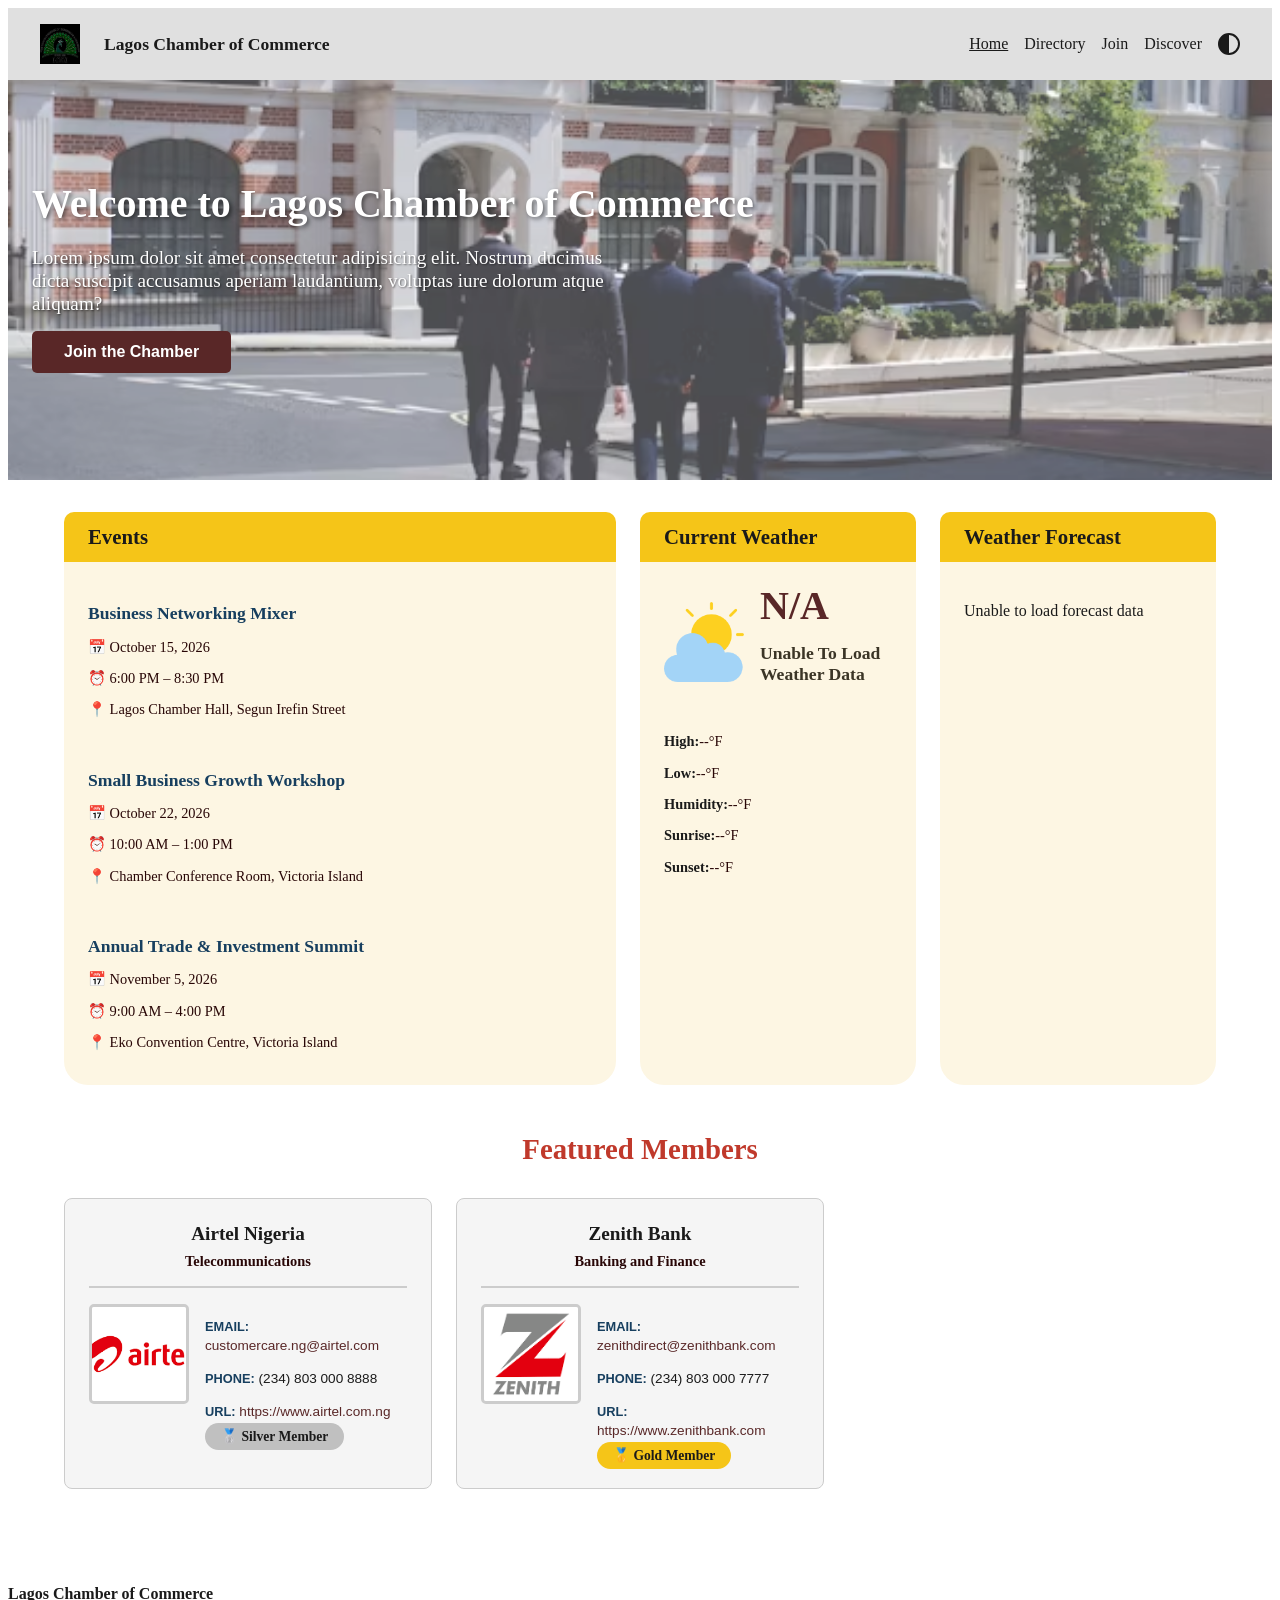
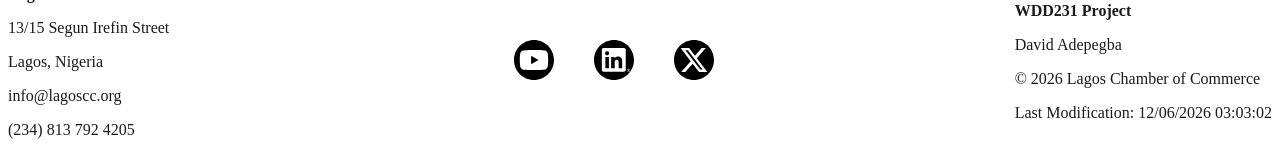
==== chamber/index.html @ eb8c2617 "call to action button fix on mobile view" ====
<!DOCTYPE html>
<html lang="en">

<head>
    <meta charset="UTF-8">
    <meta name="viewport" content="width=device-width, initial-scale=1.0">
    <meta name="author" content="David Adepegba">
    <meta name="description"
        content="Connect with the Lagos Chamber of Commerce. Explore upcoming events, current weather, and featured member businesses in Lagos, Nigeria.">

    <!-- favicon -->
    <link rel="shortcut icon" href="images/favicon.ico" type="image/x-icon">

    <!-- Facebook meta -->

    <meta property="og:title" content="Lagos Chamber of Commerce — Home">
    <meta property="og:description"
        content="Connect with the Lagos Chamber of Commerce. Explore upcoming events, current weather, and featured member businesses in Lagos, Nigeria.">
    <meta property="og:image" content="https://adepegba1.github.io/wdd231/chamber/images/chamber.jpg">
    <meta property="og:url" content="https://adepegba1.github.io/wdd231/chamber/index.html">
    <title>Lagos Chamber of Commerce - Home</title>

    <!-- Stylesheet -->
    <link rel="stylesheet" href="styles/base.css">
    <link rel="stylesheet" href="styles/larger.css">

    <!-- Google font -->
    <link rel="preconnect" href="https://fonts.googleapis.com">
    <link rel="preconnect" href="https://fonts.gstatic.com" crossorigin>
    <link
        href="https://fonts.googleapis.com/css2?family=Roboto:ital,wght@0,100..900;1,100..900&family=Valley+Sans:ital,wght@0,100..900;1,100..900&display=swap"
        rel="stylesheet">

    <!-- JavaScript -->
    <script src="scripts/main.js" defer></script>
</head>

<body>
    <header>
        <!-- Logo and Company Name -->
        <div class="logo">
            <img src="images/chamber.jpg" alt="Company Logo">
            <span>Lagos Chamber of Commerce</span>
            <button id="ham-btn" class="hamburger" aria-label="hamburger"></button>
        </div>

        <!-- Navigation  Icon-->
        <div class="nav">
            <nav id="nav-bar" class="navigation">
                <ul>
                    <li class="current"><a href="index.html">Home</a></li>
                    <li><a href="directory.html">Directory</a></li>
                    <li><a href="#">Join</a></li>
                    <li><a href="#">Discover</a></li>
                    <li><button class="theme-toggle" aria-label="Toggle dark mode"></button></li>
                </ul>
            </nav>

        </div>
    </header>

    <!-- Main content -->
    <main>
        <!-- HERO SECTION  -->
        <section class="hero-section">
            <img src="images/hero-image.avif" alt="hero-image" class="hero-image">
            <div class="hero-overlay">
                <div class="hero-content">
                    <h1>Welcome to Lagos Chamber of Commerce</h1>
                    <p>Lorem ipsum dolor sit amet consectetur adipisicing elit. Nostrum ducimus dicta suscipit accusamus
                        aperiam laudantium, voluptas iure dolorum atque aliquam?</p>
                    <a href="#" class="cta-button">Join the Chamber</a>
                </div>
            </div>
            <!-- EVENT SECTION  -->
        </section>
        <div class="home-container">
            <div class="info-grid">
                <section class="info-card events-card">
                    <h2>Events</h2>
                    <div class="events-list">
                        <div class="event-item">
                            <h3>Business Networking Mixer</h3>
                            <p class="event-date">📅 October 15, 2026</p>
                            <p class="event-time">⏰ 6:00 PM – 8:30 PM</p>
                            <p class="event-location">📍 Lagos Chamber Hall, Segun Irefin Street</p>
                        </div>

                        <div class="event-item">
                            <h3>Small Business Growth Workshop</h3>
                            <p class="event-date">📅 October 22, 2026</p>
                            <p class="event-time">⏰ 10:00 AM – 1:00 PM</p>
                            <p class="event-location">📍 Chamber Conference Room, Victoria Island</p>
                        </div>

                        <div class="event-item">
                            <h3>Annual Trade & Investment Summit</h3>
                            <p class="event-date">📅 November 5, 2026</p>
                            <p class="event-time">⏰ 9:00 AM – 4:00 PM</p>
                            <p class="event-location">📍 Eko Convention Centre, Victoria Island</p>
                        </div>
                    </div>
                </section>

                <!-- WEATHER SECTION  -->
                <section class="info-card wearher-current-card">
                    <h2>Current Weather</h2>
                    <div class="current-weather-content">
                        <div class="weather-main-display">
                            <div class="weather-icon-wrapper">
                                <img id="weatherIcon" src="images/weather-icon.png" alt="weather icon"
                                    class="weather-icon-large">
                            </div>
                            <div class="weather-info">
                                <div class="temperature-large" id="currentTemp">--°F</div>
                                <p class="weather-description-main" id="weatherDescription">Loading...</p>
                            </div>
                        </div>
                        <div class="weather-details-list">
                            <p><strong>High:</strong><span id="highTemp">--°F</span></p>

                            <p><strong>Low:</strong><span id="lowTemp">--°F</span></p>
                            <p><strong>Humidity:</strong><span id="humidity">--°F</span></p>
                            <p><strong>Sunrise:</strong><span id="sunrise">--°F</span></p>
                            <p><strong>Sunset:</strong><span id="sunset">--°F</span></p>
                        </div>
                    </div>
                </section>

                <!-- WEATHER FORECAST SECTION  -->
                <section class="info-card weather-forecast-card">
                    <h2>Weather Forecast</h2>
                    <div class="forecast-list" id="forecastList"></div>
                </section>
            </div>
            <!-- MEMBER SPOTLIGHT SECTION  -->
            <section class="spotlights-section">
                <h2 class="spotlights-title">Featured Members</h2>
                <div class="spotlights-grid" id="spotlightsGrid"></div>
            </section>

        </div>

    </main>

    <!-- footer -->
    <footer>
        <div class="company">
            <p><strong>Lagos Chamber of Commerce</strong></p>
            <p>13/15 Segun Irefin Street</p>
            <p>Lagos, Nigeria</p>
            <p>info@lagoscc.org</p>
            <p>(234) 813 792 4205</p>
        </div>
        <div class="social-media">
            <a href="https://youtube.com"><img src="images/youtube.svg" alt="Youtube Logo"></a>
            <a href="https://www.linkedin.com/in/adepegbadavid1/"><img src="images/linkedin.svg"
                    alt="LinkedIn Logo"></a>
            <a href="https://x.com/adepegbadavid1"><img src="images/twitter.svg" alt="Twitter Logo"></a>
        </div>
        <div class="student">
            <p><strong>WDD231 Project</strong></p>
            <p>David Adepegba</p>
            <p>&copy; <span id="currentyear"></span> Lagos Chamber of Commerce</p>
            <p>Last Modification: <span id="lastModified"></span></p>
        </div>
    </footer>
</body>

</html>
---- chamber/styles/base.css ----
/* ===== COLOR VARIABLES (LIGHT MODE = DEFAULT) ===== */
:root {
  --bg-color: #ffffff;
  --text-color: #1a1a1a;
  --header-bg: #e0e0e0;
  --card-bg: #f5f5f5;
  --primary-color: #173f5f;
  --accent-color: #592727;
  --border-color: #cccccc;
  --nav-text: #ffffff;
  --highlight-bg: #fdf6e3;
  --highlight-title-bg: #f5c518;
  --warning-color: #3b3526;
  --muted-color: #280606;
  --danger-color: #c0392b;
}

/* ===== DARK MODE OVERRIDES ===== */
[data-theme="dark"] {
  --bg-color: #121212;
  --text-color: #f0f0f0;
  --header-bg: #1e1e1e;
  --card-bg: #1e1e1e;
  --border-color: #444444;
  --highlight-bg: #2a2a1a;
  --highlight-title-bg: #b38f13;
  --muted-color: #b0b0b0;
  --primary-color: #6fb3d9; /* lighter navy → visible on dark backgrounds */
}

* {
  box-sizing: border-box;
}

/* HEADER  */
header {
  display: flex;
  flex-direction: column;
  flex-wrap: wrap;
  justify-content: space-between;
  align-items: center;
  background-color: var(--header-bg);
  padding: 1rem 2rem;
  gap: 1rem;
}

/* LOGO AND COMPANY NAME */
.logo {
  display: flex;
  align-items: center;
  gap: 1.5rem;
  font-weight: 600;
  font-size: 1.1rem;
}
.logo img,
footer img {
  width: 40px;
  height: 40px;
}
.hamburger {
  background: transparent;
  position: relative;
  border: none;
  cursor: pointer;
  width: 40px;
  height: 40px;
}
.hamburger::before {
  content: "\2630";
  font-size: 1.8rem;
  color: var(--primary-color);
}
.hamburger.show::before {
  content: "\00D7";
}

/* NAVIGATION ICON */
.nav {
  width: 100%;
  order: 3; /* forces nav below logo/toggle row */
}

#nav-bar {
  display: none;
}
#nav-bar.show {
  display: block;
}
.navigation ul {
  display: flex;
  flex-direction: column;
  flex-wrap: wrap;
  list-style: none;
  align-items: flex-start;
  gap: 1rem;
  margin: 0;
  padding: 0;
}
.navigation a {
  text-decoration: none;
  color: var(--text-color);
  cursor: pointer;
}
.navigation .current a {
  text-decoration: underline;
}
.theme-toggle {
  width: 22px;
  height: 22px;
  border-radius: 50%;
  border: 2px solid var(--text-color);
  background: linear-gradient(90deg, var(--text-color) 50%, transparent 50%);
  cursor: pointer;
}

/* MAIN CONTENT */
/* COMPANY CARD */
#directory.grid {
  display: grid;
  grid-template-columns: repeat(2, 1fr);
  gap: 1rem;
  padding: 5px;
  /* background-color: var(--bg-color); */
}
/* JAVASCRIPT FUNCTION CLASS */
/* CARD  */
.company-card {
  background-color: var(--card-bg);
  border: 1px solid var(--border-color);
  padding: 0.5rem;
  overflow: hidden;
  box-shadow: 0 2px 6px rgba(0, 0, 0, 0.1);
  display: flex;
  flex-direction: column;
  border-radius: 8px;
  min-width: 0;
}

.card-image {
  width: 100%;
  height: 140px;
  object-fit: cover;
  border-radius: 4px;
}

.card-body {
  display: flex;
  flex-direction: column;
  gap: 0.4rem;
  min-width: 0;
}

.card-body h3 {
  margin: 0;
  padding-top: 1rem;
  font-size: 1rem;
  overflow-wrap: break-word;
}
.card-body .tagline {
  margin: 0 0 0.5rem;
  font-size: 0.75rem;
  color: var(--text-color);
  font-style: italic;
}
/* CARD A TAG LINK  */
.detail a {
  text-decoration: none;
  cursor: pointer;
  color: var(--text-color);
  overflow-wrap: break-word;
  word-break: break-word;
}
.detail {
  margin: 0;
  display: flex;
  align-items: center;
  gap: 0.5rem;
  font-size: 0.7rem;
  color: var(--text-color);
  overflow-wrap: break-word;
  word-break: break-word;
}

/* LIST DISPLAY  */
#directory.list {
  display: flex;
  flex-direction: column;
  gap: 1.5rem;
  padding: 2rem;
  background-color: var(--bg-color);
}

#directory.list .company-card {
  flex-direction: row;
  align-items: flex-start;
  gap: 1rem;
  border-radius: 8px;
  overflow: hidden;
}

#directory.list .card-image {
  width: 90px;
  height: 90px;
  border-radius: 8px;
  object-fit: cover;
  flex-shrink: 0;
  margin: 1rem;
}

#directory.list .card-body {
  padding: 1rem 1rem 1rem 0;
  min-width: 0;
}

#directory.list .card-body h3 {
  font-size: 1.2rem;
}

#directory.list .detail {
  font-size: 0.7rem;
}

#directory.list .badge {
  margin-top: 1rem;
}

/* DIRECTORY & ICON  */
.heading {
  display: flex;
  justify-content: space-between;
  align-items: center;
  flex-wrap: wrap;
  gap: 0.5rem;
  margin-bottom: 2rem;
  padding-bottom: 1rem;
  border-bottom: 3px solid var(--text-color);
}
.heading h1 {
  font-size: 2rem;
}
/* LIST AND GRID ICON  */
.display-toggle {
  display: flex;
  gap: 0.5rem;
}

.display-toggle button {
  background-color: var(--card-bg);
  color: var(--text-color);
  border: 1px solid var(--text-color);
  padding: 0.5rem 1rem;
  border-radius: 4px;
  cursor: pointer;
}

.display-toggle button.active {
  background-color: var(--text-color);
  color: var(--bg-color);
}

.display-toggle button:hover {
  background-color: var(--text-color);
  color: var(--card-bg);
}

/* MEMBERSHIP BADGE  */
.badge {
  align-self: flex-start;
  margin-top: 0.8rem;
  padding: 0.4rem 1rem;
  border-radius: 20px;
  font-weight: bold;
  font-size: 0.85rem;
  color: #1a1a1a;
}

.badge.gold,
.badge-gold {
  background-color: #f5c518;
}

.badge.silver,
.badge-silver {
  background-color: #c0c0c0;
}

.badge.bronze,
.badge-bronze {
  background-color: #cd7f32;
  color: #fff;
}

/* BODY  */
body {
  background-color: var(--bg-color);
  color: var(--text-color);
  transition:
    background-color 0.3s ease,
    color 0.3s ease;
  overflow-x: hidden;
}

/* FOOTER */
footer {
  display: flex;
  flex-direction: column;
  justify-content: space-between;
  align-items: center;
  gap: 1.5rem;
}
.social-media {
  display: flex;
  gap: 2.5rem;
}
[data-theme="dark"] .social-media img {
  filter: brightness(0) invert(1);
}

/* INDEX PAGE  STYLYING*/

/*  HERO SECTION   */
.hero-section {
  position: relative;
  width: 100%;
  height: 280px;
  overflow: hidden;
}
.hero-image {
  width: 100%;
  height: 100%;
  object-fit: cover;
  object-position: center;
  opacity: 0.7;
}
.hero-overlay {
  position: absolute;
  top: 0;
  left: 0;
  width: 90%;
  height: 90%;
  display: flex;
  align-items: center;
  justify-content: flex-start;
}
.hero-content {
  max-width: 1200px;
  width: 100%;
  margin: 0 auto;
  padding: 0 1.5rem;
}
.hero-content h1 {
  font-size: 1rem;
  margin-bottom: 1rem;
  font-weight: 700;
  text-shadow: 2px 2px 4px rgba(0, 0, 0, 0.5);
  color: white;
}
.hero-content p {
  font-size: 0.7rem;
  margin-bottom: 1rem;
  max-width: 600px;
  line-height: 1.2;
  text-shadow: 1px 1px 2px rgba(0, 0, 0, 0.5);
  color: white;
}
.cta-button {
  display: inline-block;
  padding: 0.8rem 2rem;
  font: 700 1rem/1 sans-serif;
  background-color: var(--accent-color);
  color: #ffffff;
  text-decoration: none;
  border-radius: 5px;
  border: none;
  transition: all 0.3s;
}
.cta-button:hover {
  background-color: var(--primary-color);
  transform: translateY(-2px);
  box-shadow: 0 4px 12px rgba(0, 0, 0, 0.3);
}

/* EVENT SECTION */
.home-container {
  max-width: 1200px;
  margin: 0 auto;
  padding: 2rem 1.5rem 3rem;
}
.info-grid {
  display: grid;
  grid-template-columns: 1fr; /* mobile default: stacked */
  gap: 1.5rem;
  margin-bottom: 3rem;
}

.info-card {
  padding: 1.5rem;
  background-color: var(--highlight-bg);
  border-radius: 1.5rem;
}
.info-card h2 {
  font-size: 1.3rem;
  color: #1a1a1a;
  background: var(--highlight-title-bg);
  margin: -1.5rem -1.5rem 1.5rem -1.5rem;
  padding: 0.8rem 1.5rem;
  border-radius: 10px 10px 0 0;
  font-weight: 700;
}

.events-list {
  display: flex;
  flex-direction: column;
  gap: 1.5rem;
}
.event-item h3 {
  color: var(--primary-color);
  font-size: 1.1rem;
  margin-bottom: 0.5rem;
}
.event-date,
.event-item,
.event-location {
  font-size: 0.9rem;
  color: var(--muted-color);
  margin-bottom: 0.3rem;
}

/* WEATHER SECTION */
.current-weather-content {
  display: flex;
  flex-direction: column;
  gap: 1rem;
}
.weather-main-display {
  display: flex;
  align-items: center;
  gap: 1rem;
}
.weather-icon-wrapper {
  flex-shrink: 0;
}
.weather-icon-large {
  width: 80px;
  height: 80px;
}
.weather-info {
  flex: 1;
  text-align: left;
  min-width: 0;
}
.temperature-large {
  font-size: 2.5rem;
  font-weight: 700;
  color: var(--accent-color);
  line-height: 1;
  margin-bottom: 0.3rem;
}
.weather-description-main {
  font-size: 1.1rem;
  color: var(--warning-color);
  font-weight: 600;
  text-transform: capitalize;
}
.weather-details-list {
  text-align: left;
}
.weather-details-list p {
  font-size: 0.9rem;
  color: var(--muted-color);
  margin-bottom: 0.4rem;
}
.weather-details-list strong {
  color: var(--text-color);
}

/* FORECAST SECTION  */
.forecast-list {
  display: flex;
  flex-direction: column;
  gap: 1rem;
}
.forecast-item {
  display: flex;
  justify-content: space-between;
  align-items: center;
  padding: 0.8rem;
  background-color: var(--primary-color);
  border-radius: 8px;
}
.forecast-day-name {
  font-weight: 700;
  color: var(--nav-text);
  font-size: 1rem;
}
.forecast-temp {
  font-size: 1.2rem;
  font-weight: 700;
  color: var(--nav-text);
}

/* MEMBER SPOTLIGHT SECTION  */
.spotlights-section {
  margin-bottom: 2rem;
}
.spotlights-title {
  font-size: 1.8rem;
  color: var(--danger-color);
  margin-bottom: 2rem;
  text-align: center;
}
.spotlights-grid {
  display: grid;
  grid-template-columns: 1fr; /* mobile default: stacked */
  gap: 1.5rem;
}
.spotlight-card {
  background-color: var(--card-bg);
  border: 1px solid var(--border-color);
  border-radius: 8px;
  padding: 1.5rem;
  display: flex;
  flex-direction: column;
  gap: 1rem;
}
.spotlight-header {
  text-align: center;
  padding-bottom: 1rem;
  border-bottom: 2px solid var(--border-color);
}
.spotlight-name {
  font-size: 1.2rem;
  color: var(--text-color);
  font-weight: 700;
  margin: 0 0 0.5rem 0;
}
.spotlight-tagline {
  font-size: 0.9rem;
  color: var(--muted-color);
  font-weight: 600;
  margin: 0;
}

.spotlight-content {
  display: grid;
  grid-template-columns: 100px 1fr;
  gap: 1rem;
  align-items: start;
}
.spotlight-image-wrapper {
  width: 100px;
  height: 100px;
  border: 3px solid var(--border-color);
  border-radius: 5px;
  overflow: hidden;
  flex-shrink: 0;
}
.spotlight-image {
  width: 100%;
  height: 100%;
  object-fit: cover;
}

.spotlight-info {
  flex: 1;
  display: flex;
  flex-direction: column;
  gap: 0.5rem;
  word-break: break-word;
  overflow-wrap: break-word;
  min-width: 0;
}
.spotlight-contact {
  text-align: left;
  min-width: 0;
}

.spotlight-contact p {
  font: normal 0.85rem/1.4 sans-serif;
  color: var(--text-color);
  margin-bottom: 0.4rem;
  word-break: break-word;
  overflow-wrap: break-word;
}
.spotlight-contact strong {
  color: var(--primary-color);
  font-size: 0.8rem;
  font-weight: 700;
}
.spotlight-contact a {
  color: var(--accent-color);
  text-decoration: none;
}
.spotlight-contact a:hover {
  color: var(--primary-color);
  text-decoration: underline;
}
.spotlight-badge {
  margin-top: auto;
}
---- chamber/styles/larger.css ----
@media screen and (min-width: 38rem) {
  /* HEADER  */
  header {
    flex-direction: row;
    justify-content: space-between;
  }

  /* LOGO AND COMPANY NAME */
  .logo {
    width: auto;
  }
  .hamburger {
    display: none;
  }

  /* NAVIGATION ICON */
  .nav-toggle {
    display: none;
  }

  .nav {
    display: block;
    width: auto;
    order: 0;
  }

  .navigation ul {
    flex-direction: row;
    align-items: center;
    padding: 0;
  }

  #nav-bar {
    display: block;
  }
  /* COMPANY CARD */
  #directory.grid {
    grid-template-columns: repeat(3, 1fr);
  }
  /* LIST DISPLAY  */
  #directory.list .company-card {
    flex-direction: row;
    align-items: stretch;
  }
  #directory.list .card-image {
    width: 140px;
    height: 140px;
  }

  .card-body {
    padding: 2rem 2rem 2rem 0rem;
  }
  .card-body h3 {
    text-transform: uppercase;
  }

  /* FOOTER  */
  footer {
    flex-direction: row;
  }

  /* HOME PAGE — go from 1 column to multi-column layouts */
  .hero-section {
    height: 400px;
  }
  .hero-content h1 {
    font-size: 2.5rem;
  }
  .hero-content p {
    font-size: 1.2rem;
  }
  .info-grid {
    grid-template-columns: 2fr 1fr 1fr;
  }
  .spotlights-grid {
    grid-template-columns: repeat(2, 1fr);
  }
}

@media screen and (min-width: 64rem) {
  #directory.grid {
    grid-template-columns: repeat(4, 1fr);
  }
  .spotlights-grid {
    grid-template-columns: repeat(3, 1fr);
  }
}
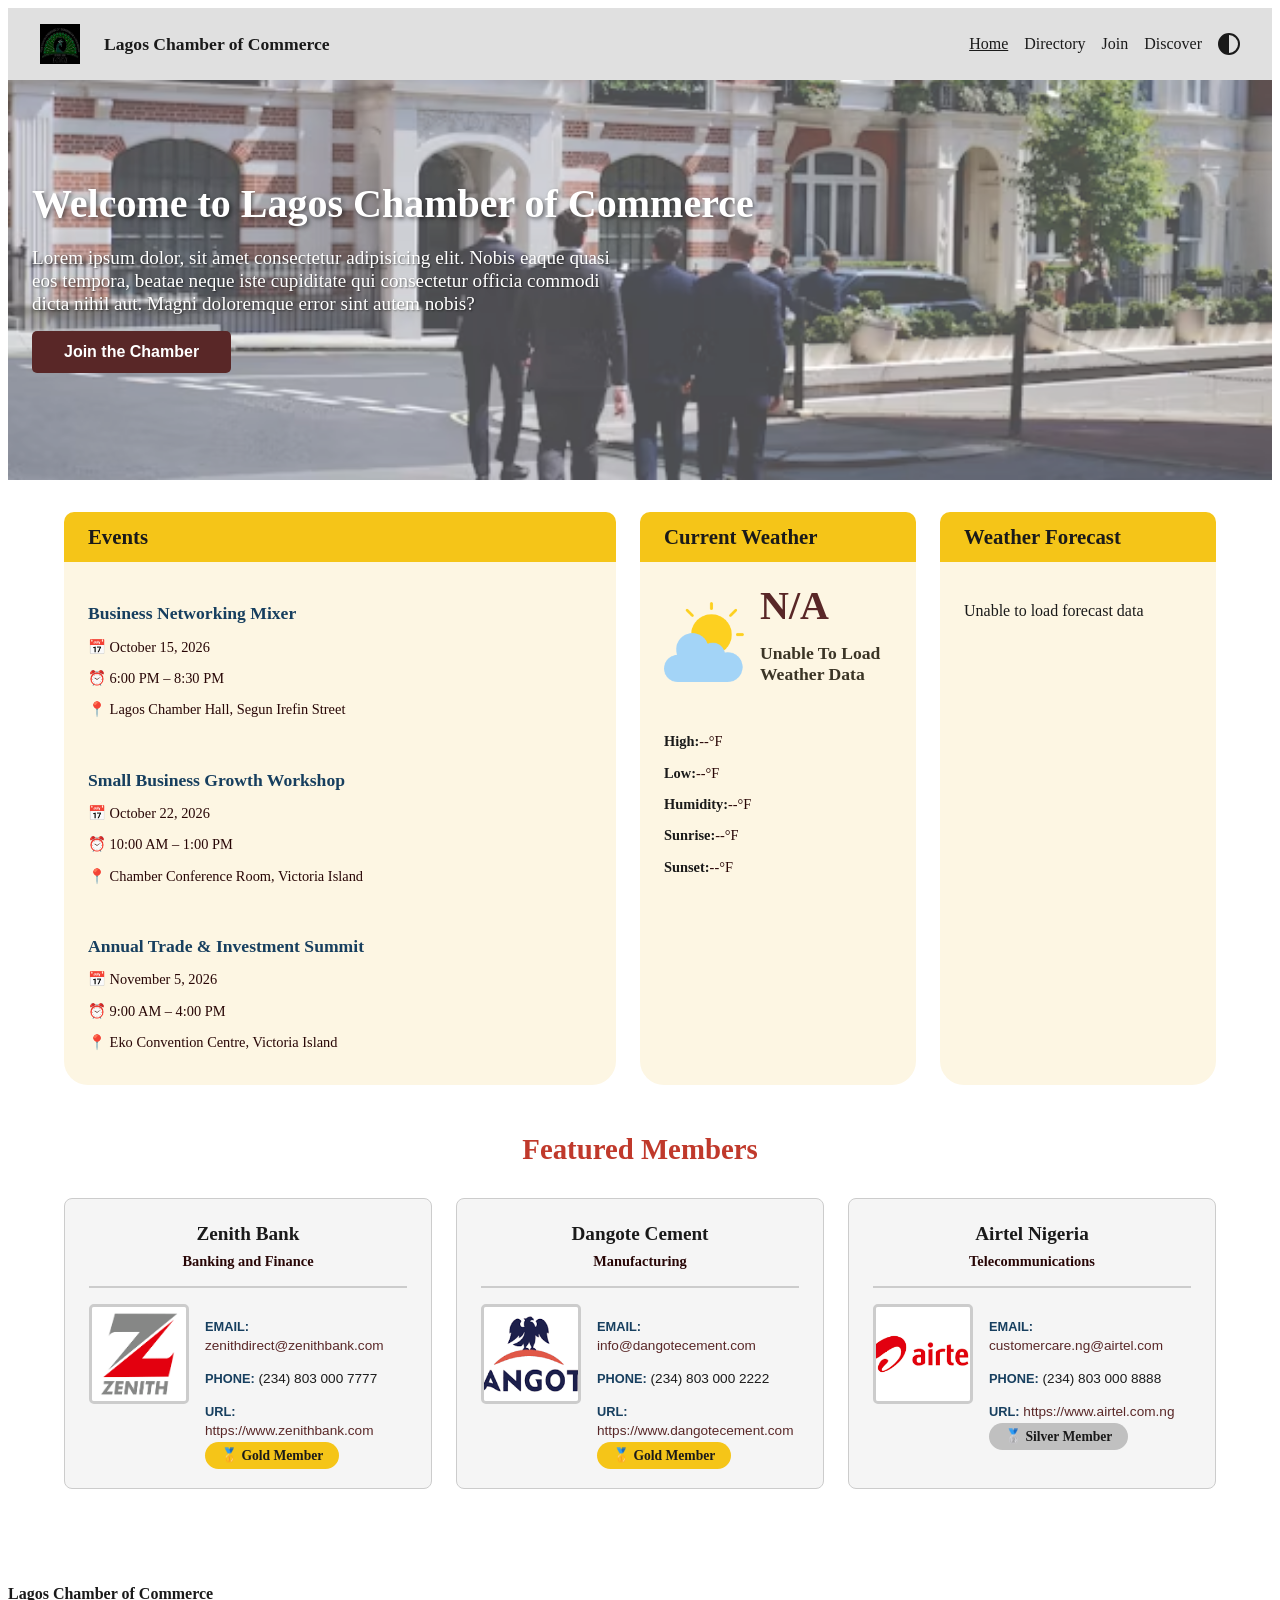
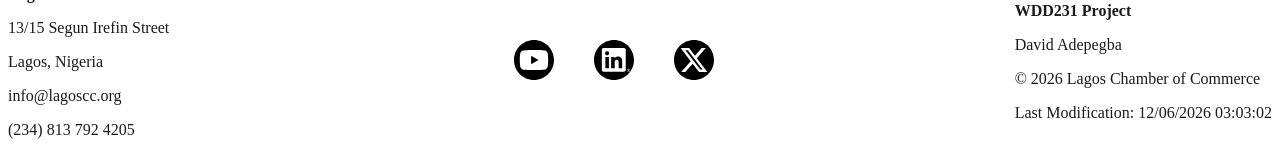
==== commit 2548ee63: "call to action button fix on mobile view" ====
--- a/chamber/index.html
+++ b/chamber/index.html
@@ -67,8 +67,9 @@
             <div class="hero-overlay">
                 <div class="hero-content">
                     <h1>Welcome to Lagos Chamber of Commerce</h1>
-                    <p>Lorem ipsum dolor sit amet consectetur adipisicing elit. Nostrum ducimus dicta suscipit accusamus
-                        aperiam laudantium, voluptas iure dolorum atque aliquam?</p>
+                    <p>Lorem ipsum dolor, sit amet consectetur adipisicing elit. Nobis eaque quasi eos tempora, beatae
+                        neque iste cupiditate qui consectetur officia commodi dicta nihil aut. Magni doloremque error
+                        sint autem nobis?</p>
                     <a href="#" class="cta-button">Join the Chamber</a>
                 </div>
             </div>
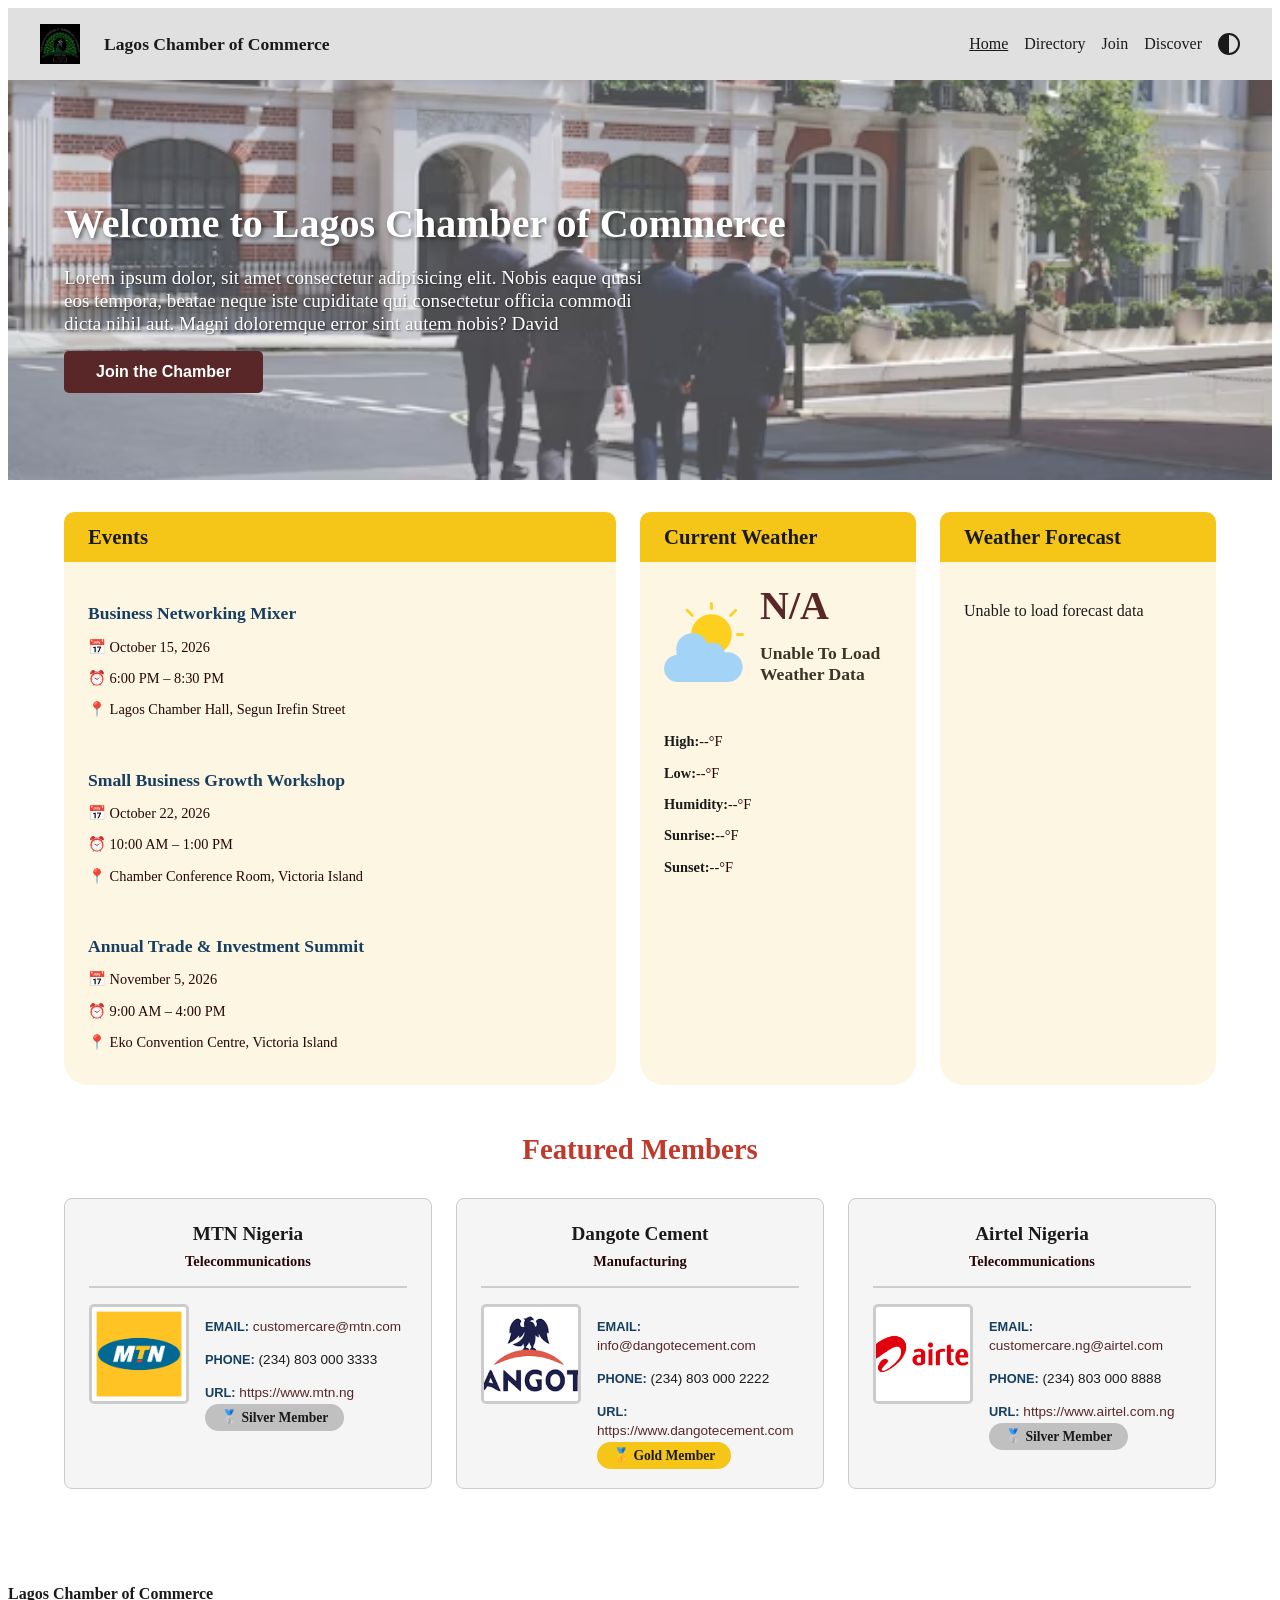
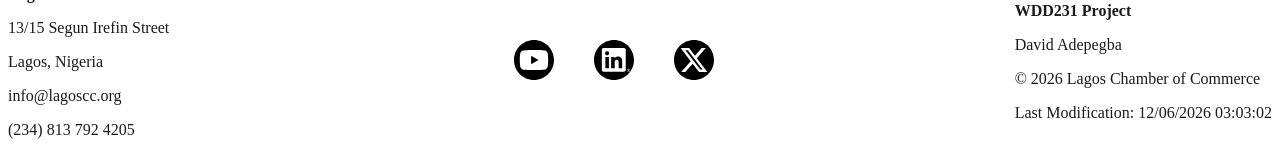
==== commit 2cb0921e: "call to action button fix on mobile view" ====
--- a/chamber/index.html
+++ b/chamber/index.html
@@ -69,7 +69,7 @@
                     <h1>Welcome to Lagos Chamber of Commerce</h1>
                     <p>Lorem ipsum dolor, sit amet consectetur adipisicing elit. Nobis eaque quasi eos tempora, beatae
                         neque iste cupiditate qui consectetur officia commodi dicta nihil aut. Magni doloremque error
-                        sint autem nobis?</p>
+                        sint autem nobis? David</p>
                     <a href="#" class="cta-button">Join the Chamber</a>
                 </div>
             </div>
--- a/chamber/styles/base.css
+++ b/chamber/styles/base.css
@@ -336,8 +336,8 @@
   position: absolute;
   top: 0;
   left: 0;
-  width: 90%;
-  height: 90%;
+  width: 100%;
+  height: 100%;
   display: flex;
   align-items: center;
   justify-content: flex-start;
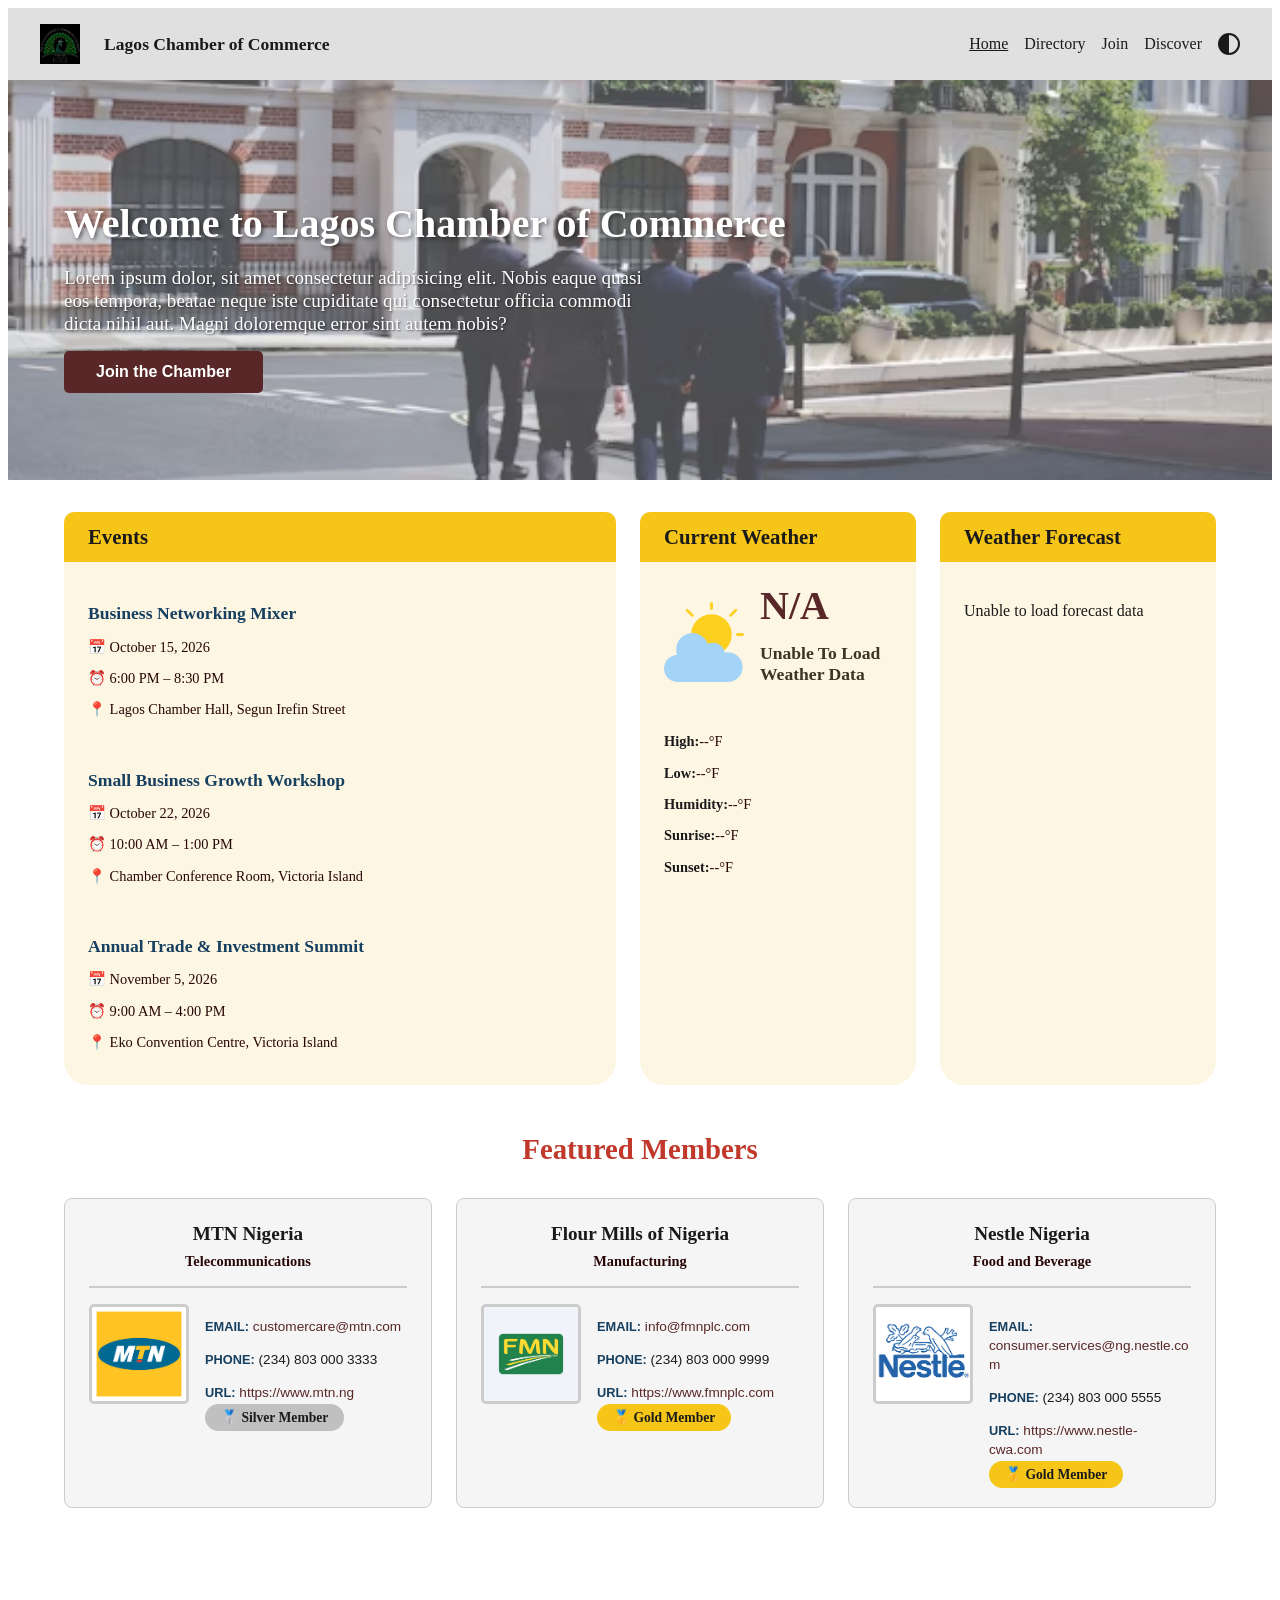
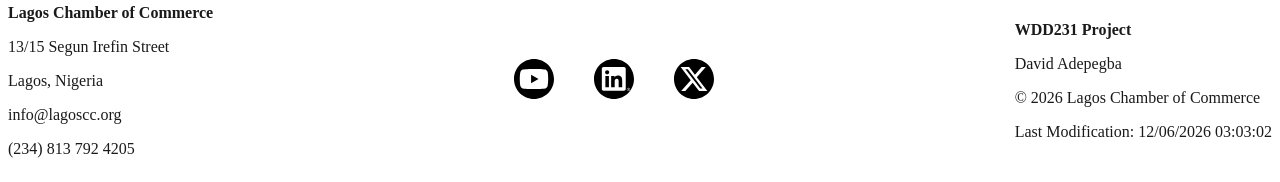
==== commit 366fb82d: "call to action button fix on mobile view" ====
--- a/chamber/index.html
+++ b/chamber/index.html
@@ -69,7 +69,7 @@
                     <h1>Welcome to Lagos Chamber of Commerce</h1>
                     <p>Lorem ipsum dolor, sit amet consectetur adipisicing elit. Nobis eaque quasi eos tempora, beatae
                         neque iste cupiditate qui consectetur officia commodi dicta nihil aut. Magni doloremque error
-                        sint autem nobis? David</p>
+                        sint autem nobis?</p>
                     <a href="#" class="cta-button">Join the Chamber</a>
                 </div>
             </div>
--- a/chamber/styles/base.css
+++ b/chamber/styles/base.css
@@ -349,14 +349,14 @@
   padding: 0 1.5rem;
 }
 .hero-content h1 {
-  font-size: 1rem;
+  font-size: 1.3rem;
   margin-bottom: 1rem;
   font-weight: 700;
   text-shadow: 2px 2px 4px rgba(0, 0, 0, 0.5);
   color: white;
 }
 .hero-content p {
-  font-size: 0.7rem;
+  font-size: 0.9rem;
   margin-bottom: 1rem;
   max-width: 600px;
   line-height: 1.2;
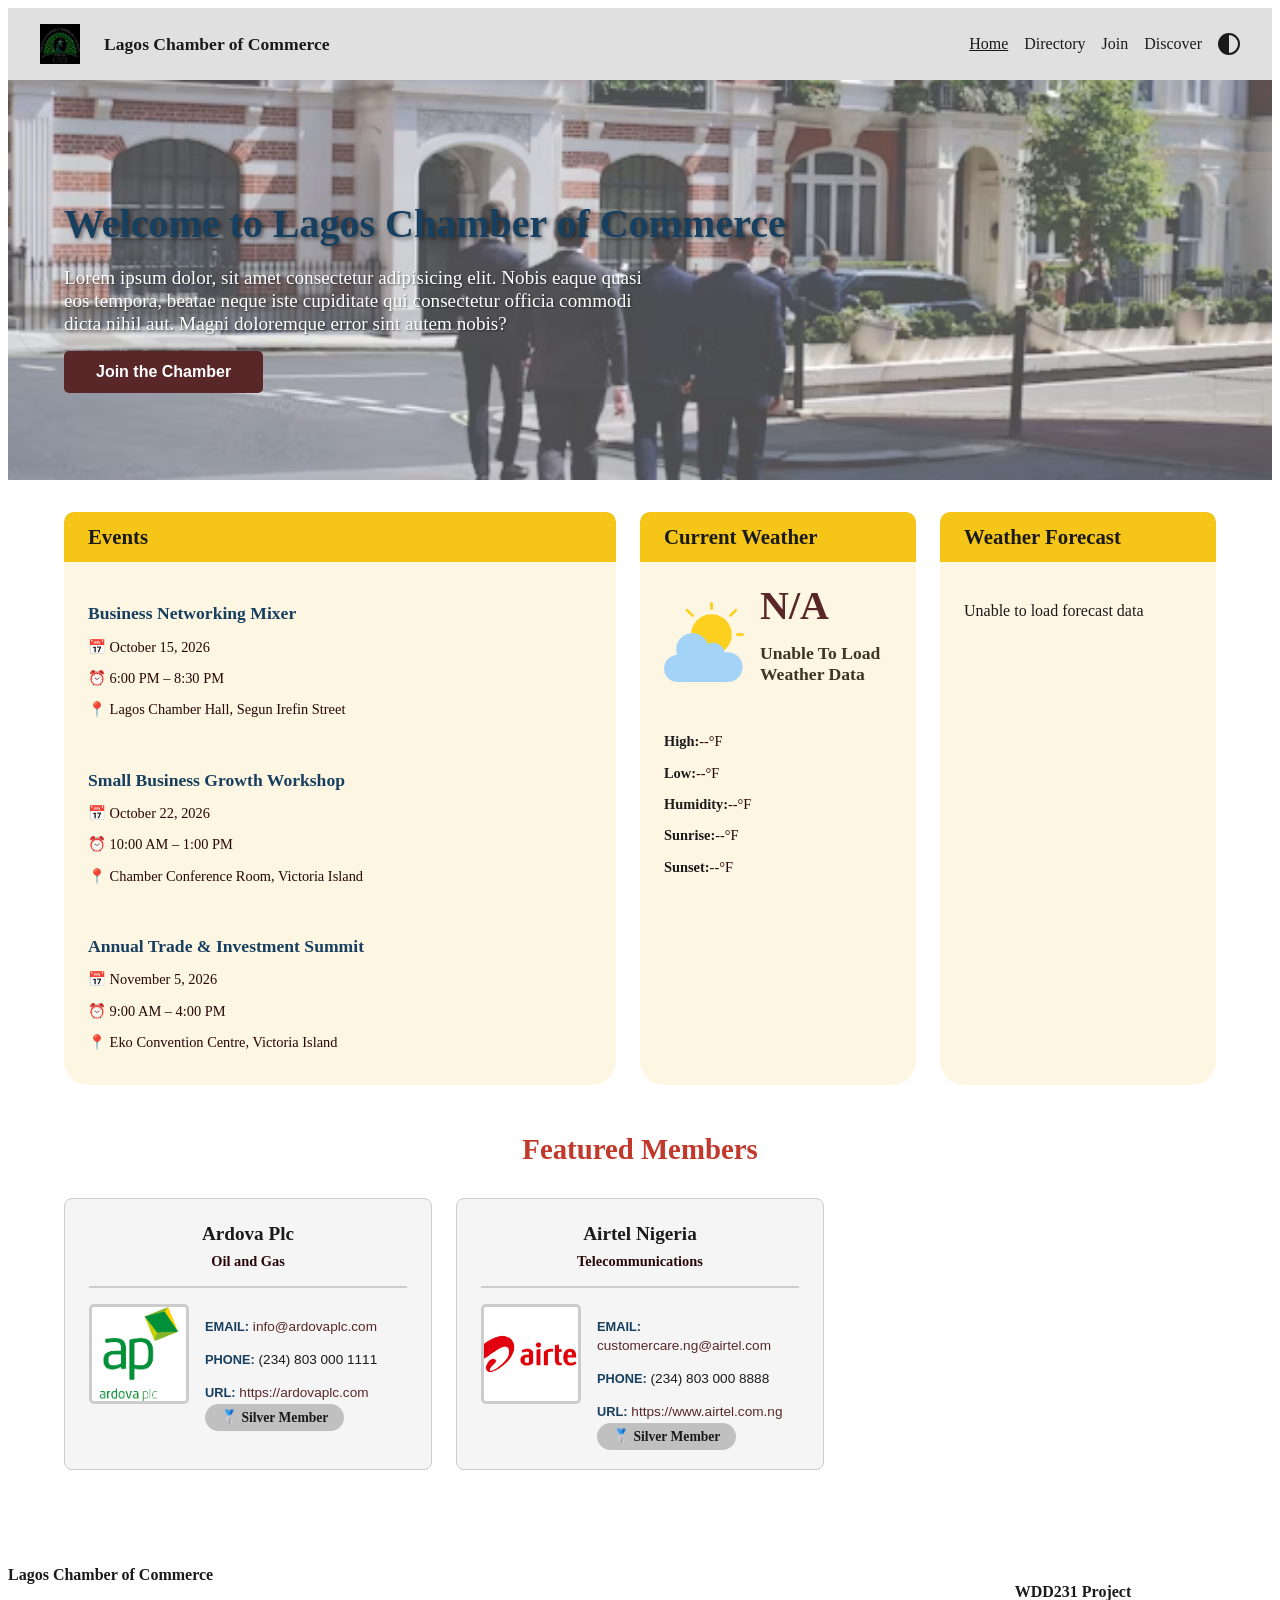
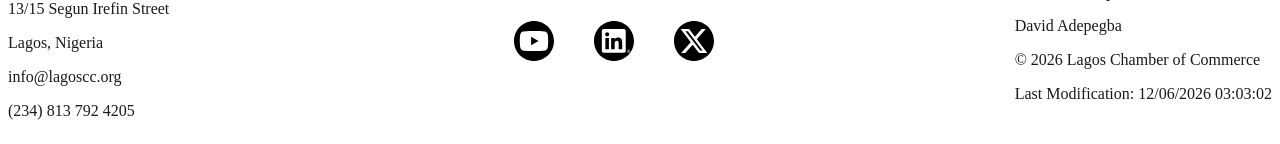
==== commit b86352de: "color contrast review corrected" ====
--- a/chamber/index.html
+++ b/chamber/index.html
@@ -50,7 +50,7 @@
                 <ul>
                     <li class="current"><a href="index.html">Home</a></li>
                     <li><a href="directory.html">Directory</a></li>
-                    <li><a href="#">Join</a></li>
+                    <li><a href="join.html">Join</a></li>
                     <li><a href="#">Discover</a></li>
                     <li><button class="theme-toggle" aria-label="Toggle dark mode"></button></li>
                 </ul>
@@ -70,7 +70,7 @@
                     <p>Lorem ipsum dolor, sit amet consectetur adipisicing elit. Nobis eaque quasi eos tempora, beatae
                         neque iste cupiditate qui consectetur officia commodi dicta nihil aut. Magni doloremque error
                         sint autem nobis?</p>
-                    <a href="#" class="cta-button">Join the Chamber</a>
+                    <a href="join.html" class="cta-button">Join the Chamber</a>
                 </div>
             </div>
             <!-- EVENT SECTION  -->
--- a/chamber/styles/base.css
+++ b/chamber/styles/base.css
@@ -349,15 +349,15 @@
   padding: 0 1.5rem;
 }
 .hero-content h1 {
-  font-size: 1.3rem;
-  margin-bottom: 1rem;
+  font-size: 1.2rem;
+  margin-bottom: 0.5rem;
   font-weight: 700;
   text-shadow: 2px 2px 4px rgba(0, 0, 0, 0.5);
-  color: white;
+  color: var(--primary-color);
 }
 .hero-content p {
-  font-size: 0.9rem;
-  margin-bottom: 1rem;
+  font-size: 0.7rem;
+  margin-bottom: 0.3rem;
   max-width: 600px;
   line-height: 1.2;
   text-shadow: 1px 1px 2px rgba(0, 0, 0, 0.5);
--- a/chamber/styles/larger.css
+++ b/chamber/styles/larger.css
@@ -65,9 +65,11 @@
   }
   .hero-content h1 {
     font-size: 2.5rem;
+    margin-bottom: 1rem;
   }
   .hero-content p {
     font-size: 1.2rem;
+    margin-bottom: 1rem;
   }
   .info-grid {
     grid-template-columns: 2fr 1fr 1fr;
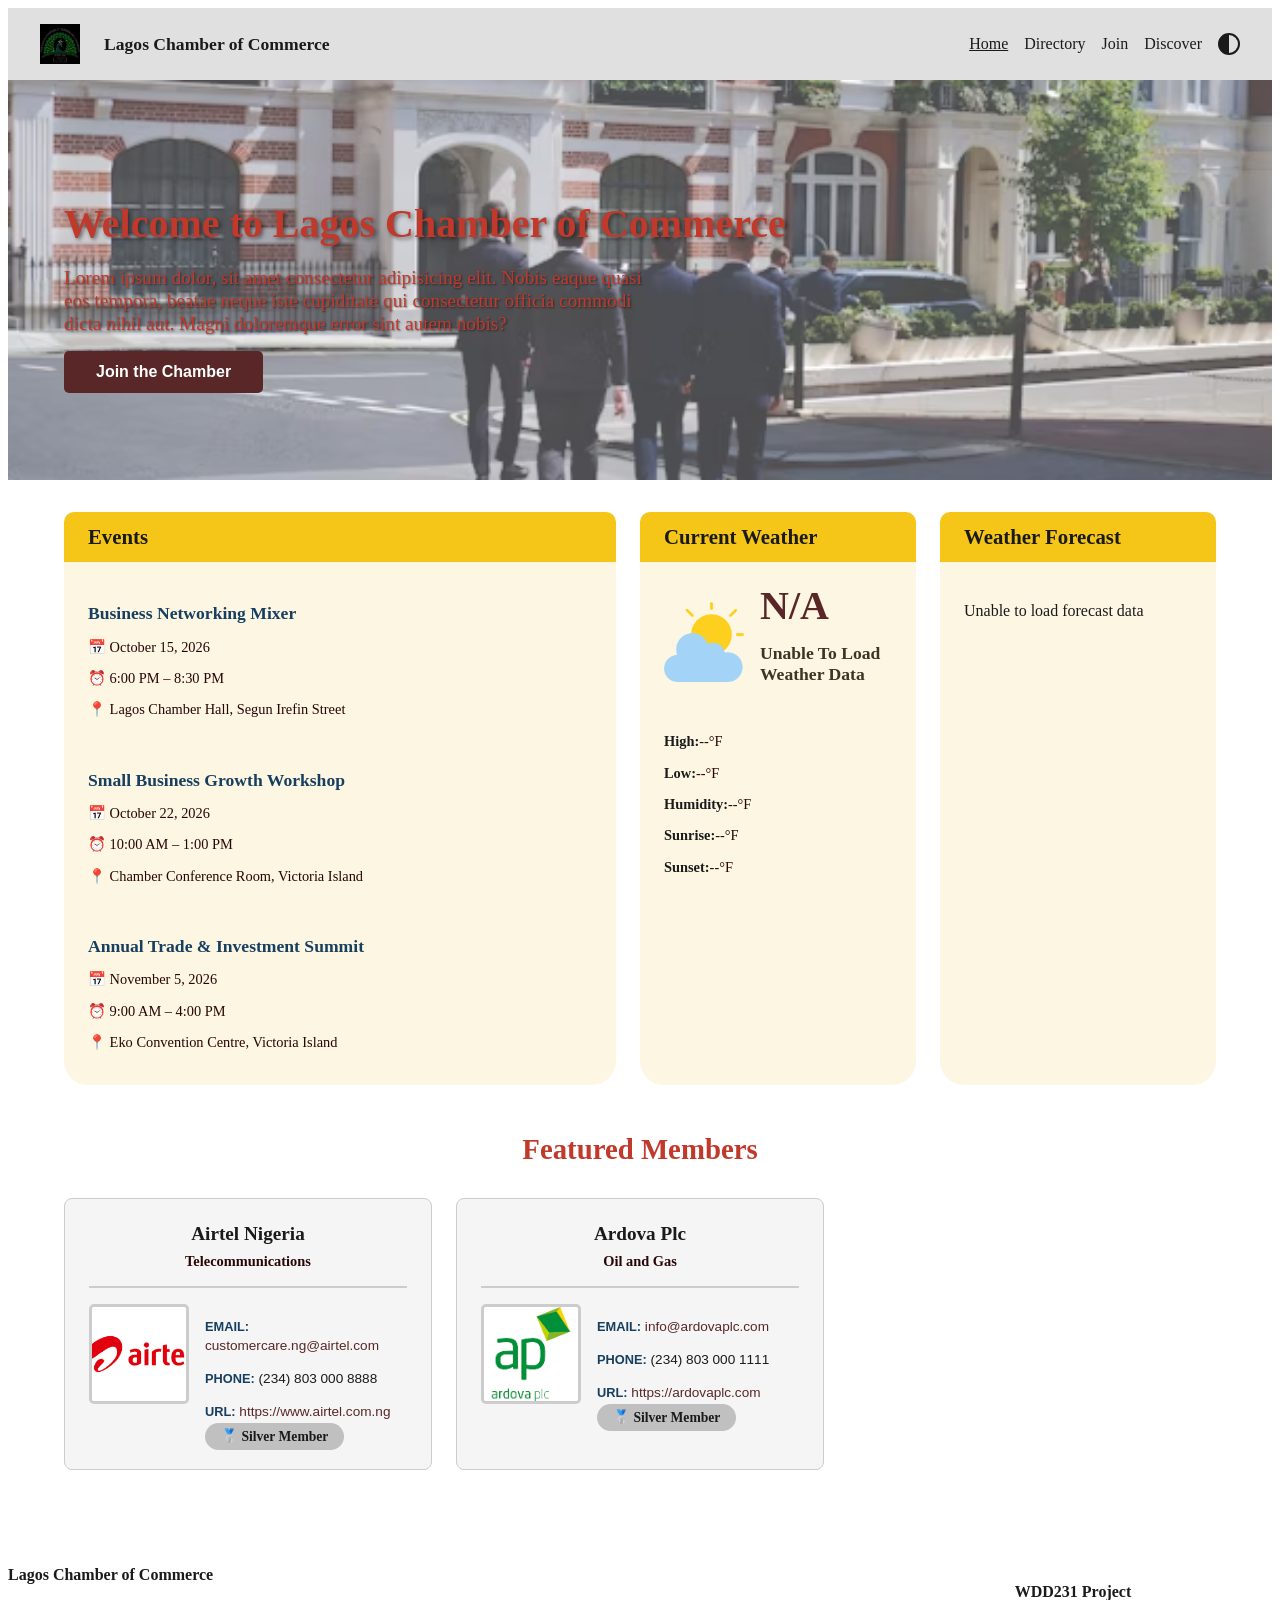
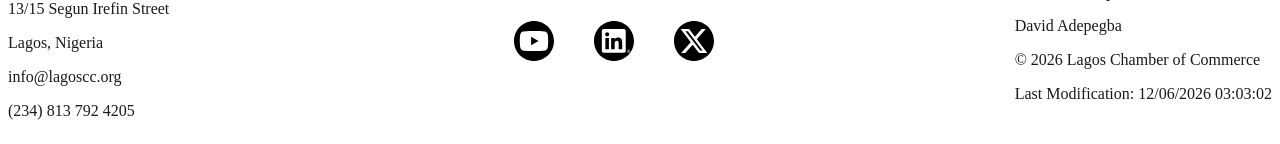
==== commit bb976433: "join and thank you page created" ====
--- a/chamber/index.html
+++ b/chamber/index.html
@@ -73,8 +73,8 @@
                     <a href="join.html" class="cta-button">Join the Chamber</a>
                 </div>
             </div>
-            <!-- EVENT SECTION  -->
         </section>
+        <!-- EVENT SECTION  -->
         <div class="home-container">
             <div class="info-grid">
                 <section class="info-card events-card">
--- a/chamber/styles/base.css
+++ b/chamber/styles/base.css
@@ -353,7 +353,7 @@
   margin-bottom: 0.5rem;
   font-weight: 700;
   text-shadow: 2px 2px 4px rgba(0, 0, 0, 0.5);
-  color: var(--primary-color);
+  color: var(--danger-color);
 }
 .hero-content p {
   font-size: 0.7rem;
@@ -361,7 +361,7 @@
   max-width: 600px;
   line-height: 1.2;
   text-shadow: 1px 1px 2px rgba(0, 0, 0, 0.5);
-  color: white;
+  color: var(--danger-color);
 }
 .cta-button {
   display: inline-block;
@@ -598,3 +598,343 @@
 .spotlight-badge {
   margin-top: auto;
 }
+
+/* JOIN PAGE  */
+/* JOIN HERO SECTION  */
+.join-hero-container {
+  position: relative;
+  width: 100%;
+  height: 200px;
+  overflow: hidden;
+}
+.join-hero-image {
+  width: 100%;
+  height: 100%;
+  object-fit: cover;
+  object-position: center;
+}
+.join-hero-overlay {
+  position: absolute;
+  top: 0;
+  left: 0;
+  width: 100%;
+  height: 100%;
+  display: flex;
+  align-items: center;
+  justify-content: flex-start;
+}
+.join-hero-content {
+  max-width: 1200px;
+  width: 100%;
+  margin: 0 auto;
+  padding: 0 2rem;
+}
+.join-hero-content .page-title {
+  font: 1.4rem;
+  margin-bottom: 0.5rem;
+  font-weight: 700;
+}
+.join-hero-content p {
+  font-size: 1.2rem;
+  margin-bottom: 0;
+  max-width: 600px;
+  line-height: 1.6;
+}
+
+/* FORM SECTION  */
+.join-page-layout {
+  display: grid;
+  grid-template-columns: 1fr;
+  gap: 2rem;
+  align-items: start;
+}
+.join-form-section {
+  padding: 2rem;
+}
+.membership-form input[type="text"],
+.membership-form input[type="email"],
+.membership-form input[type="tel"],
+.membership-form select,
+.membership-form textarea {
+  width: 100%;
+  padding: 0.75rem;
+  border: 1px solid var(--muted-color);
+  border-radius: 4px;
+  background-color: var(--nav-text);
+  color: var(--danger-color);
+  font-size: 0.95rem;
+}
+.form-section {
+  border: none;
+  padding: 0;
+  margin-bottom: 2rem;
+}
+.section-heading {
+  font-size: 1.3rem;
+  font-weight: 700;
+  color: var(--text-color);
+  padding: 0.8rem 1.5rem;
+  border-radius: 8px;
+  margin-bottom: 1.5rem;
+  display: block;
+  background-color: var(--card-bg);
+}
+.fieldset-grid {
+  display: grid;
+  grid-template-columns: 1fr;
+  gap: 1.5rem;
+}
+
+/* FORM LABEL AND INPUT  */
+.form-label {
+  display: flex;
+  flex-direction: column;
+  gap: 0.25rem;
+}
+.label-text {
+  font-weight: 500;
+  color: var(--text-color);
+  font-size: 0.95rem;
+}
+.form-label.full-width {
+  grid-column: 1 / -1;
+}
+
+input:required:invalid:not(:placeholder-shown) {
+  border-left: 4px solid #ff0000;
+}
+
+input:required:valid {
+  border-left: 4px solid #28a745;
+}
+
+/* SUBMIT BUTTON  */
+.submit-button-container {
+  margin-top: 2rem;
+}
+
+.join-submit-btn {
+  width: 100%;
+  padding: 1rem 2rem;
+  font-size: 1rem;
+  font-weight: 700;
+  text-transform: uppercase;
+  border-radius: 5px;
+  cursor: pointer;
+}
+
+/* MEMBERSHIP SIDEBAR  */
+.membership-levels-section {
+  display: flex;
+  flex-direction: column;
+}
+
+.membership-info-box {
+  padding: 2rem;
+}
+
+.section-heading-small {
+  font-size: 1.3rem;
+  color: #1a1a1a;
+  background: var(--highlight-title-bg);
+  margin: -2rem -2rem 1rem -2rem;
+  padding: 0.8rem 1.5rem;
+  border-radius: 10px 10px 0 0;
+  font-weight: 700;
+}
+
+.section-intro {
+  font-size: 0.9rem;
+  margin-bottom: 1.5rem;
+  line-height: 1.6;
+}
+
+/* MEMBERSHIP CARDS  */
+.card-grid {
+  display: grid;
+  grid-template-columns: 1fr;
+  gap: 1rem;
+}
+.membership-card {
+  border-radius: 8px;
+  padding: 1.25rem;
+  text-align: center;
+  transition: all 0.3s ease;
+  opacity: 0;
+  transform: translateY(20px);
+  animation: fadeInSlideUp 1s ease-out forwards;
+  box-shadow: 0 4px 8px rgba(0, 0, 0, 0.1);
+}
+.membership-card:hover {
+}
+
+.membership-card h3 {
+  font-size: 1.1rem;
+  margin-bottom: 0.75rem;
+  font-weight: 600;
+}
+
+.membership-card .modal-link {
+  text-decoration: none;
+  font-weight: 600;
+  font-size: 0.9rem;
+  display: inline-block;
+  padding: 0.5rem 1rem;
+  border: 2px solid var(--accent-color);
+  border-radius: 4px;
+  transition: all 0.3s ease;
+}
+.membership-card .modal-link:hover {
+  background-color: var(--danger-color);
+  color: var(--nav-text);
+}
+
+.card-grid .membership-card:nth-child(1) {
+  animation-delay: 0.2s;
+}
+.card-grid .membership-card:nth-child(2) {
+  animation-delay: 0.4s;
+}
+.card-grid .membership-card:nth-child(3) {
+  animation-delay: 0.6s;
+}
+.card-grid .membership-card:nth-child(4) {
+  animation-delay: 0.8s;
+}
+
+@keyframes fadeInSlideUp {
+  to {
+    opacity: 1;
+    transform: translateY(0);
+  }
+}
+.np-card {
+}
+.bronze-card {
+}
+.silver-card {
+}
+.gold-card {
+}
+
+/* DIALOG SECTION  */
+.membership-modal {
+  border: 1px solid rgba(0, 0, 0, 0.1);
+  border-radius: 10px;
+  padding: 0;
+  background-color: var(--highlight-title-bg);
+  box-shadow: 0 0 3rem rgba(0, 0, 0, 0.3);
+  width: 90%;
+  max-width: 500px;
+  position: relative;
+}
+.membership-modal::backdrop {
+  background-color: rgba(0, 0, 0, 0.7);
+  animation: fadeIn 0.3s ease-out;
+}
+.membership-modal h3 {
+  margin-top: 0;
+  padding: 0;
+  background: none;
+  border-radius: 0;
+  font-size: 1.5rem;
+  margin-bottom: 1rem;
+}
+
+.membership-modal p {
+  margin-bottom: 1rem;
+  line-height: 1.6;
+}
+.membership-modal ul {
+  list-style: disc;
+  margin-left: 1.5rem;
+  padding-left: 0;
+  line-height: 1.8;
+}
+.membership-modal li {
+  margin-bottom: 0.5rem;
+}
+.close-modal {
+  position: absolute;
+  top: 15px;
+  right: 15px;
+  padding: 0.5rem 1rem;
+  font-size: 1.5rem;
+  background: none;
+  border: none;
+  font-weight: 300;
+  line-height: 1;
+  cursor: pointer;
+  transition:
+    color 0.3s ease,
+    transform 0.2s ease;
+}
+.close-modal:hover {
+  transform: scale(1.1);
+}
+.modal-body {
+  padding: 2rem;
+}
+
+@keyframes fadeIn {
+  from {
+    opacity: 0;
+  }
+  to {
+    opacity: 1;
+  }
+}
+
+/* THANK YOU PAGE  */
+.thankyou-container {
+  max-width: 800px;
+  margin: 3rem auto;
+  padding: 2rem;
+  text-align: center;
+}
+
+.submitted-data-card {
+  padding: 2rem;
+  text-align: left;
+  margin: 2rem 0;
+}
+
+.submitted-data-card h3 {
+  color: var(--nav-text);
+  background: linear-gradient(
+    135deg,
+    var(--primary-color),
+    var(--accent-color)
+  );
+  margin: -2rem -2rem 1.5rem -2rem;
+  padding: 0.8rem 1.5rem;
+  border-radius: 10px 10px 0 0;
+  font-weight: 700;
+}
+
+.submitted-data-card ul {
+  list-style: none;
+  padding-left: 0;
+}
+
+.submitted-data-card li {
+  padding: 0.75rem 0;
+  border-bottom: 1px dashed var(--border-color);
+  font-size: 1.05rem;
+  color: var(--text-color);
+}
+
+.submitted-data-card li:last-child {
+  border-bottom: none;
+}
+
+.submitted-data-card li strong {
+  font-weight: 600;
+  color: var(--primary-color);
+  display: inline-block;
+  min-width: 150px;
+}
+
+.back-to-home-btn {
+  margin-top: 1.5rem;
+}
--- a/chamber/styles/larger.css
+++ b/chamber/styles/larger.css
@@ -77,6 +77,14 @@
   .spotlights-grid {
     grid-template-columns: repeat(2, 1fr);
   }
+  .fieldset-grid {
+    grid-template-columns: repeat(2, 1fr);
+  }
+
+  .join-hero-content .page-title {
+    font-size: 2.5rem;
+    margin-bottom: 1rem;
+  }
 }
 
 @media screen and (min-width: 64rem) {
@@ -86,4 +94,7 @@
   .spotlights-grid {
     grid-template-columns: repeat(3, 1fr);
   }
+  .join-page-layout {
+    grid-template-columns: 2fr 1fr;
+  }
 }
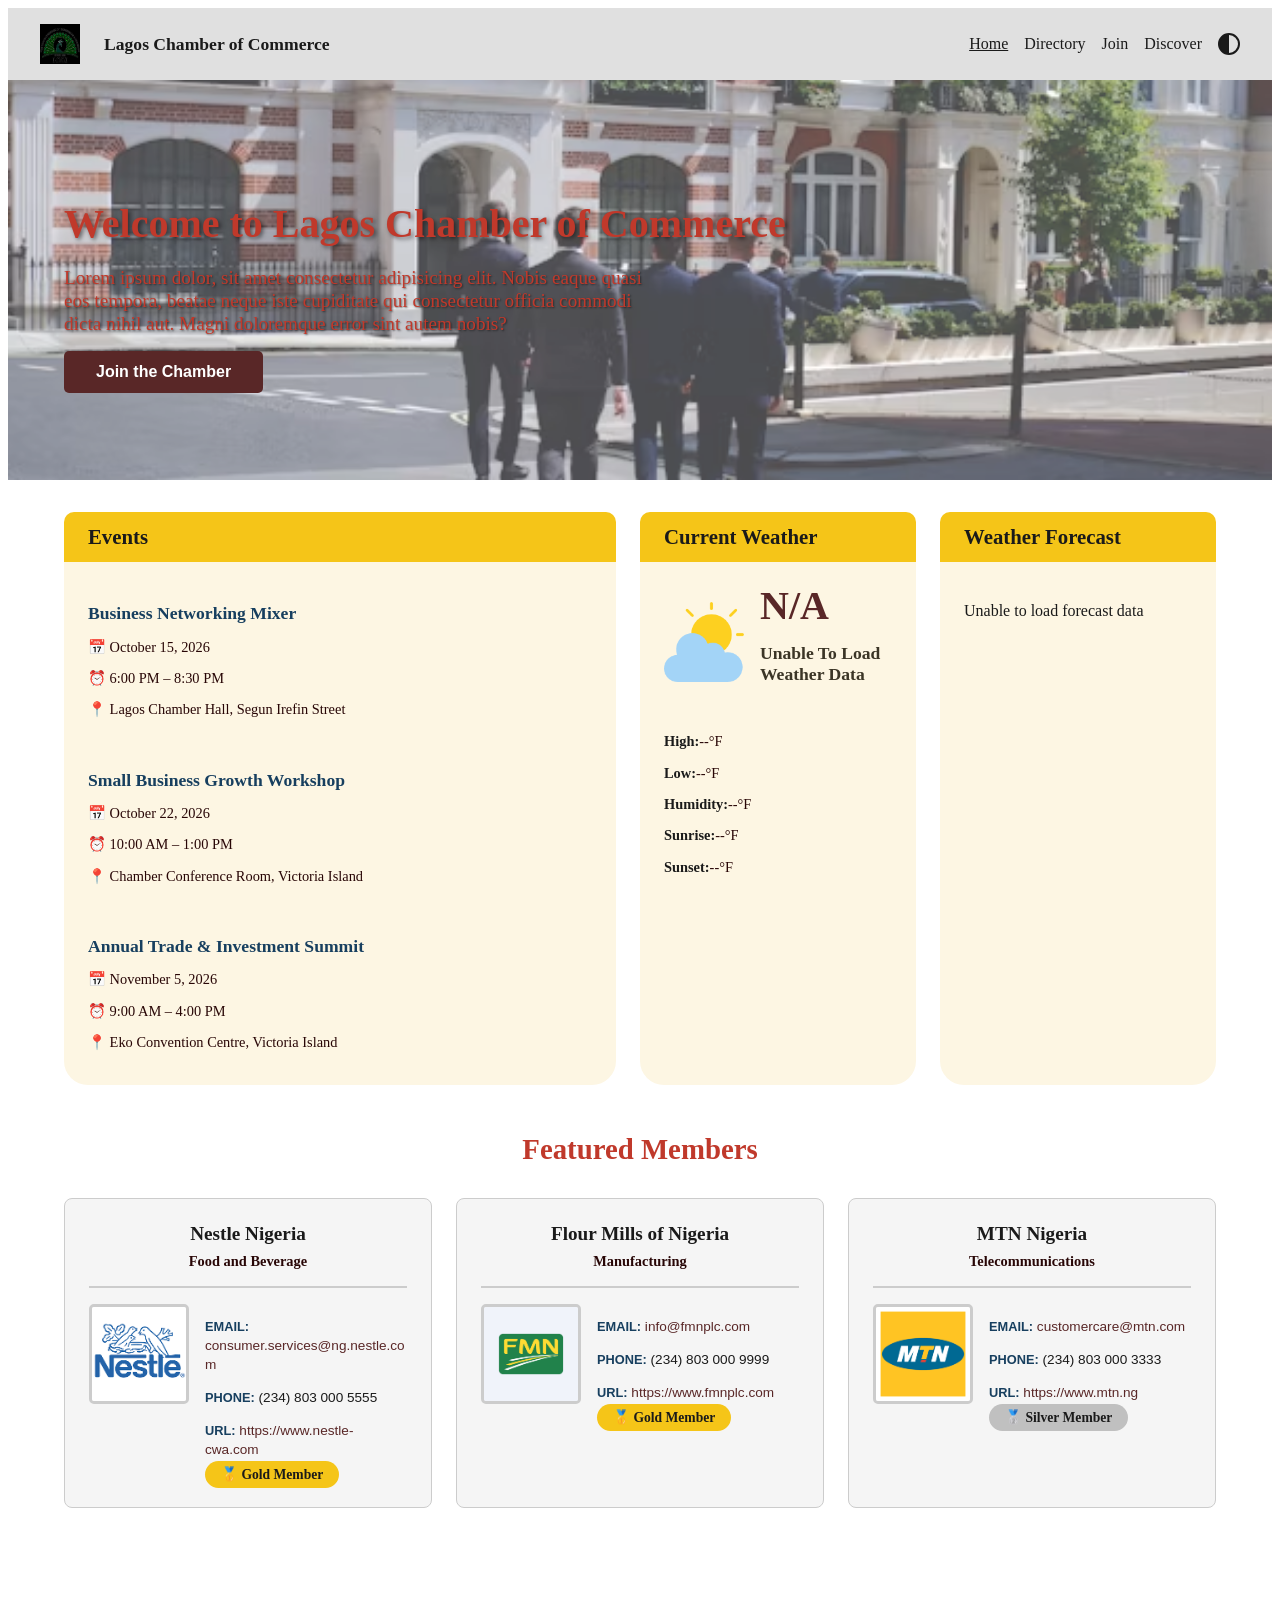
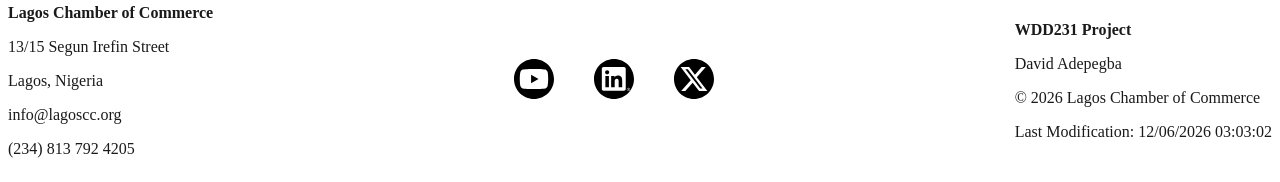
==== commit 58214bcc: "Audit tool error fix" ====
--- a/chamber/index.html
+++ b/chamber/index.html
@@ -13,12 +13,12 @@
 
     <!-- Facebook meta -->
 
-    <meta property="og:title" content="Lagos Chamber of Commerce — Home">
+    <meta property="og:title" content="Home - Lagos Chamber of Commerce">
     <meta property="og:description"
         content="Connect with the Lagos Chamber of Commerce. Explore upcoming events, current weather, and featured member businesses in Lagos, Nigeria.">
     <meta property="og:image" content="https://adepegba1.github.io/wdd231/chamber/images/chamber.jpg">
     <meta property="og:url" content="https://adepegba1.github.io/wdd231/chamber/index.html">
-    <title>Lagos Chamber of Commerce - Home</title>
+    <title>Home - Lagos Chamber of Commerce</title>
 
     <!-- Stylesheet -->
     <link rel="stylesheet" href="styles/base.css">
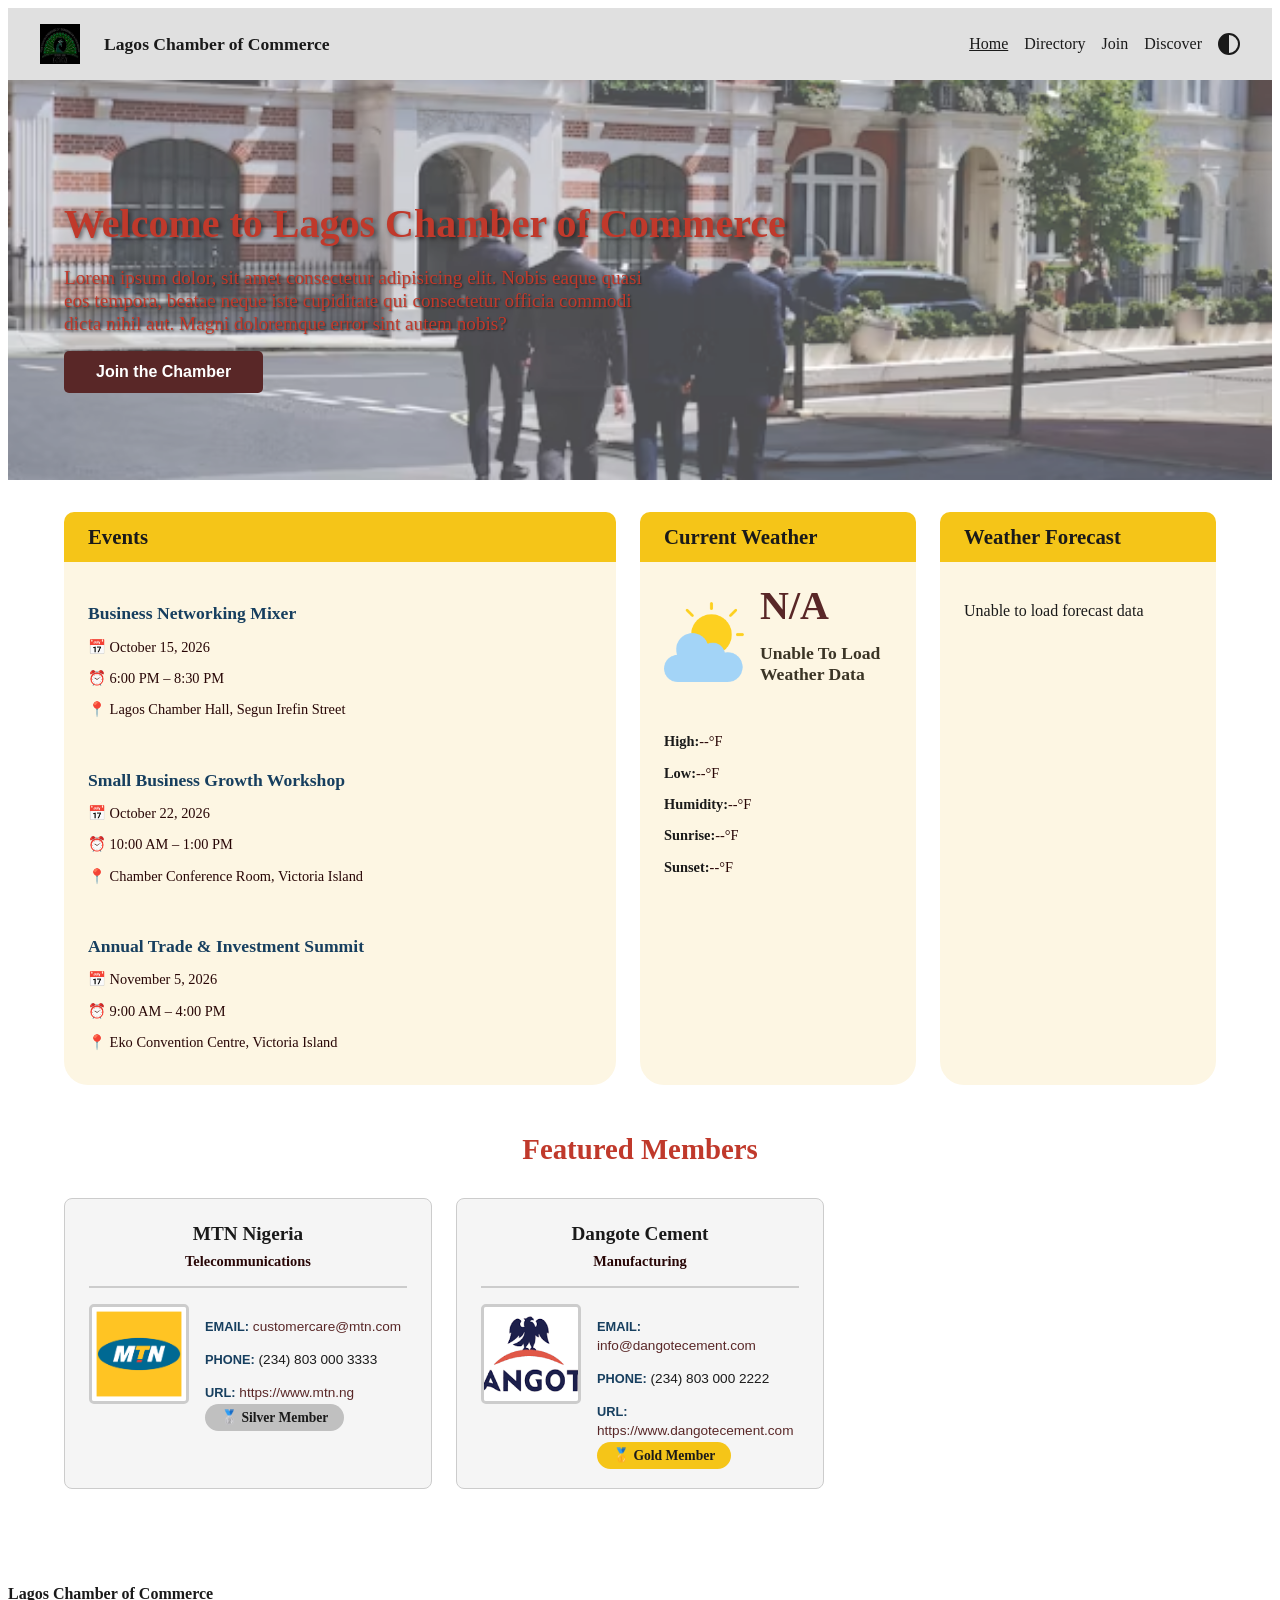
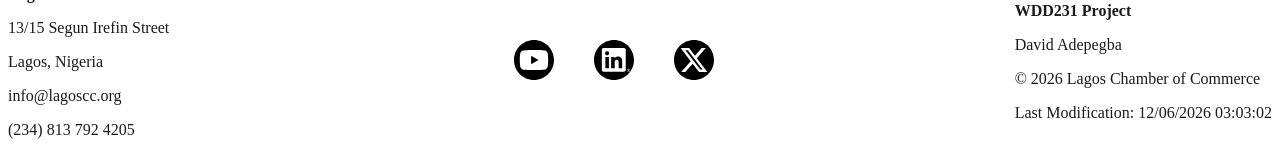
==== commit 96f7bf53: "discover page added to all pages" ====
--- a/chamber/index.html
+++ b/chamber/index.html
@@ -51,7 +51,7 @@
                     <li class="current"><a href="index.html">Home</a></li>
                     <li><a href="directory.html">Directory</a></li>
                     <li><a href="join.html">Join</a></li>
-                    <li><a href="#">Discover</a></li>
+                    <li><a href="discover.html">Discover</a></li>
                     <li><button class="theme-toggle" aria-label="Toggle dark mode"></button></li>
                 </ul>
             </nav>
--- a/chamber/styles/base.css
+++ b/chamber/styles/base.css
@@ -938,3 +938,175 @@
 .back-to-home-btn {
   margin-top: 1.5rem;
 }
+
+/* DISCOVER SECTION  */
+.discover-hero {
+  position: relative;
+  width: 100%;
+  height: 450px;
+  overflow: hidden;
+  margin-bottom: 0;
+}
+.discover-hero-image {
+  width: 100%;
+  height: 100%;
+  object-fit: cover;
+  object-position: center;
+  display: block;
+}
+.discover-hero-overlay {
+  position: absolute;
+  top: 0;
+  left: 0;
+  width: 100%;
+  height: 100%;
+  display: flex;
+  align-items: center;
+  justify-content: center;
+  background: linear-gradient(
+    to bottom,
+    rgba(0, 51, 102, 0.6) 0%,
+    rgba(0, 51, 102, 0.8) 100%
+  );
+}
+.discover-hero-content {
+  max-width: 1200px;
+  width: 100%;
+  margin: 0 auto;
+  padding: 0 2rem;
+  text-align: center;
+  z-index: 2;
+}
+.discover-hero-content h2 {
+  font-size: 3.5rem;
+  margin-bottom: 1.5rem;
+  font-weight: 700;
+  color: var(--accent-color);
+  letter-spacing: 1px;
+  text-shadow: 3px 3px 6px rgba(0, 0, 0, 0.7);
+}
+
+.discover-hero-content p {
+  font-size: 1.4rem;
+  max-width: 800px;
+  margin: 0 auto;
+  line-height: 1.8;
+  color: var(--accent-color);
+  font-weight: 500;
+}
+
+.home-container {
+}
+.visit-message-container {
+  color: var(--accent-color);
+  padding: 1.5rem;
+  border-radius: 10px;
+  margin-bottom: 2rem;
+  text-align: center;
+  font-size: 1.1rem;
+  font-weight: 600;
+  box-shadow: 0 4px 12px rgba(0, 0, 0, 0.15);
+  animation: slideDown 0.5s ease-out;
+}
+
+@keyframes slideDown {
+  from {
+    opacity: 0;
+    transform: translateY(-20px);
+  }
+  to {
+    opacity: 1;
+    transform: translateY(0);
+  }
+}
+
+.attractions-grid {
+  display: grid;
+  grid-template-columns: 1fr;
+  gap: 1.5rem;
+  margin-bottom: 3rem;
+}
+
+.attraction-card {
+  background-color: var(--primary-color);
+  border-radius: 10px;
+  overflow: hidden;
+  box-shadow: 0 4px 12px rgba(0, 0, 0, 0.1);
+  transition:
+    transform 0.3s ease,
+    box-shadow 0.3s ease;
+  display: grid;
+  grid-template-areas: "title" "images" "address" "description" "button";
+}
+
+.attraction-card:hover {
+  transform: translateY(-5px);
+  box-shadow: 0 8px 20px rgba(0, 0, 0, 0.2);
+}
+
+.attraction-card h2 {
+  grid-area: title;
+  font-size: 1.3rem;
+  color: var(--danger-color);
+  padding: 1.5rem 1.5rem 0.5rem;
+  margin: 0;
+}
+.attraction-card figure {
+  grid-area: image;
+  margin: 0;
+  overflow: hidden;
+  position: relative;
+}
+
+.attraction-card figure img {
+  width: 100%;
+  height: 200px;
+  object-fit: cover;
+  display: block;
+  transition:
+    transform 0.3s ease,
+    filter 0.3s ease;
+}
+.attraction-card address {
+  grid-area: address;
+  font-style: normal;
+  padding: 1rem 1.5rem 0.5rem;
+  color: var(--color-dark-gray);
+  font-size: 0.9rem;
+  font-weight: 500;
+  display: flex;
+  align-items: center;
+  gap: 0.5rem;
+}
+
+.attraction-card address::before {
+  content: "📍";
+}
+
+.attraction-card p {
+  grid-area: description;
+  padding: 0 1.5rem 1rem;
+  color: var(--color-dark-text);
+  line-height: 1.6;
+  font-size: 0.95rem;
+}
+
+.attraction-card button {
+  grid-area: button;
+  margin: 0 1.5rem 1.5rem;
+  padding: 0.8rem 1.5rem;
+  background-color: var(--color-primary-dark);
+  color: var(--color-light-text);
+  border: 2px solid var(--color-nav-hover);
+  border-radius: 5px;
+  font-weight: 700;
+  font-size: 0.9rem;
+  cursor: pointer;
+  transition: all 0.3s ease;
+}
+
+.attraction-card button:hover {
+  background-color: var(--color-nav-hover);
+  transform: translateY(-2px);
+  box-shadow: 0 4px 8px rgba(0, 77, 153, 0.3);
+}
